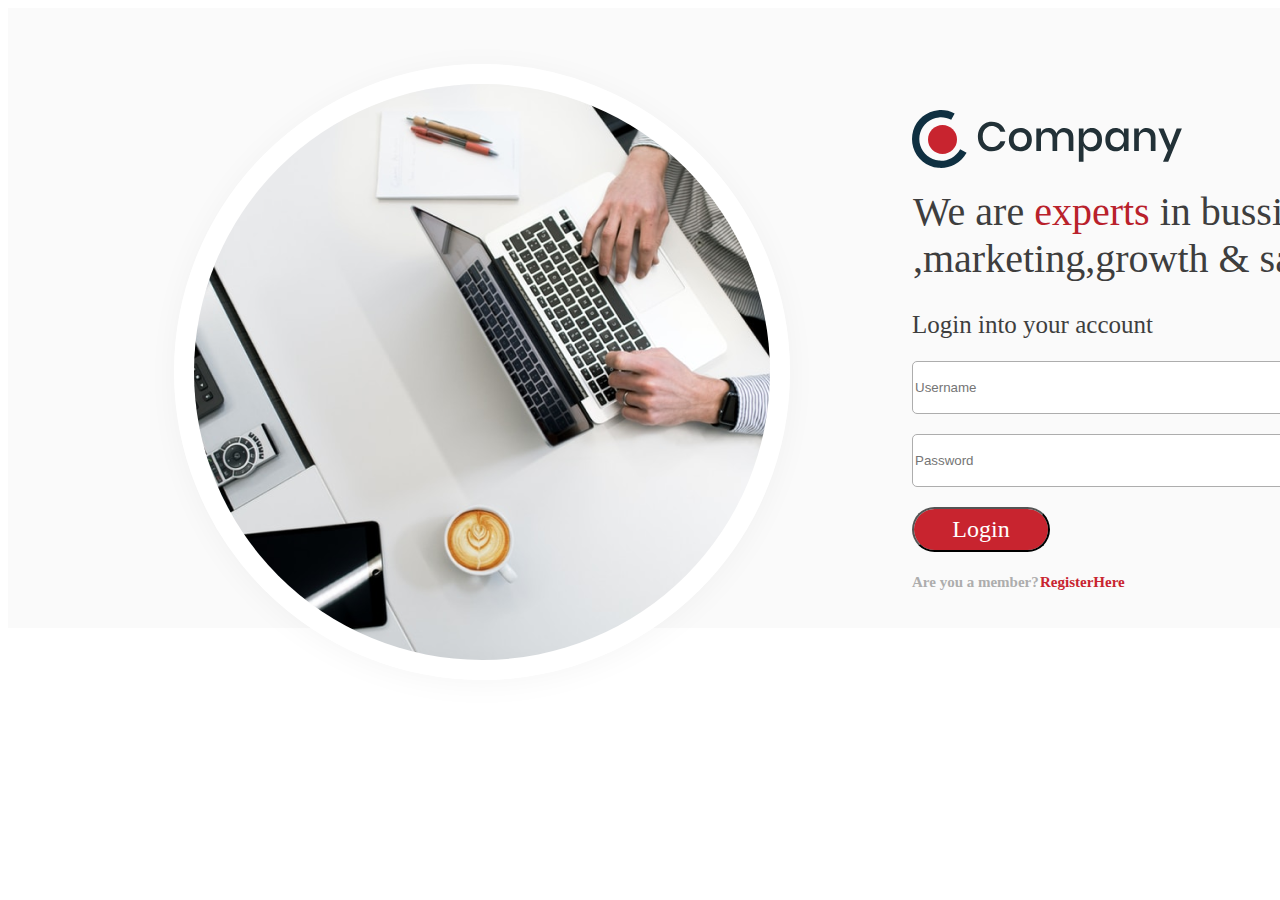
==== index.html @ 5bdb2050 "commited" ====
<!DOCTYPE html>
<html lang="en">
<head>
    <meta charset="UTF-8">
    <meta name="viewport" content="width=device-width, initial-scale=1.0">
    <title>Document</title>
    <link rel="stylesheet" href="styles.css">
</head>
<body>
    <div class="bg">
        <div class="image"> <img class="img1" src="images/hero-image.png"></div>
        <div class="name"><img src="images/logo.svg"></div>
        <div class="title">We are <span style="color:  #b9212b;">experts</span> in bussiness ,marketing,growth & sales.</div>
        <div class="l1">Login into your account</div>
            <form>
                <input class="user" type="text" name="username" placeholder="Username" >
                <input class="user"type="text" name="password" placeholder="Password">
                <button class="login"type="submit" name="submit">Login</button>
            </form>
        <div class="member">Are you a member?</div>
        <div class="register">RegisterHere</div>
    </div>
</body>
</html>
---- styles.css ----
.body
{
    align-content: center;
}
.bg
{
    align-content: center;
    margin-top: 0px;
    width: 1560px;
    height: 620px;
    background: #FAFAFA 0% 0% no-repeat padding-box;
}
.name
{
    margin-top: -570px;
    margin-bottom: 520px;
    margin-left: 904px;
    width: 272px;
    height: 58px;
}
.title
{
    margin-top:-500px;
    margin-left: 905px;
    width: 500px;
    height: 100px;
    text-align: left;
    font: normal normal 300 40px/47px roboto;
    color: #3E3E3E;
}
.l1
{
    margin-top: 20px;
    margin-left: 904px;
    width: 260px;
    height: 33px;
    text-align: left;
    font: normal normal normal 25px/33px Roboto;
    color: #3E3E3E;
}
.user
{
    margin-top: 20px;
    margin-left:904px;
    width: 429px;
    height: 49px;
    background: #FFFFFF 0% 0% no-repeat padding-box;
    border: 1px solid #ADADAD;
    border-radius: 5px;
}
.login
{
    margin-top: 20px;
    margin-left:904px;
    width: 138px;
    height: 45px;
    background: #C8242F 0% 0% no-repeat padding-box;
    border-radius: 23px;
    font-style: normal;
    font-size:24px;
    font-family:Roboto ;
    color: #FFFFFF;
}
.member
{
    margin-top: 20px;
    margin-left:904px;
    width: 160px;
    height: 20px;
    text-align: left;
    font: bold normal normal 15px/20px Roboto;
    letter-spacing: 0px;
    color: #ADADAD;
    opacity: 1;
}
.register
{
    margin-top: -20px;
    margin-left:1032px; 
    width: 88px;
    height: 20px;
    /* UI Properties */
    text-align: left;
    font: bold normal normal 15px/20px Roboto;
    letter-spacing: 0px;
    color: #C8242F;
    opacity: 1;
}
.image
{
    margin-top: 20px;
    margin-left: 166px;
    width: 576px;
    height: 576px;
    background: transparent url('img/Ellipse 2.png') 0% 0% no-repeat padding-box;
    box-shadow: 0px 4px 31px #0000000A;
    border: 20px solid #FFFFFF;
    opacity: 1;
    border-radius: 50%;
}
.img1{
    border-radius: 50%;
}
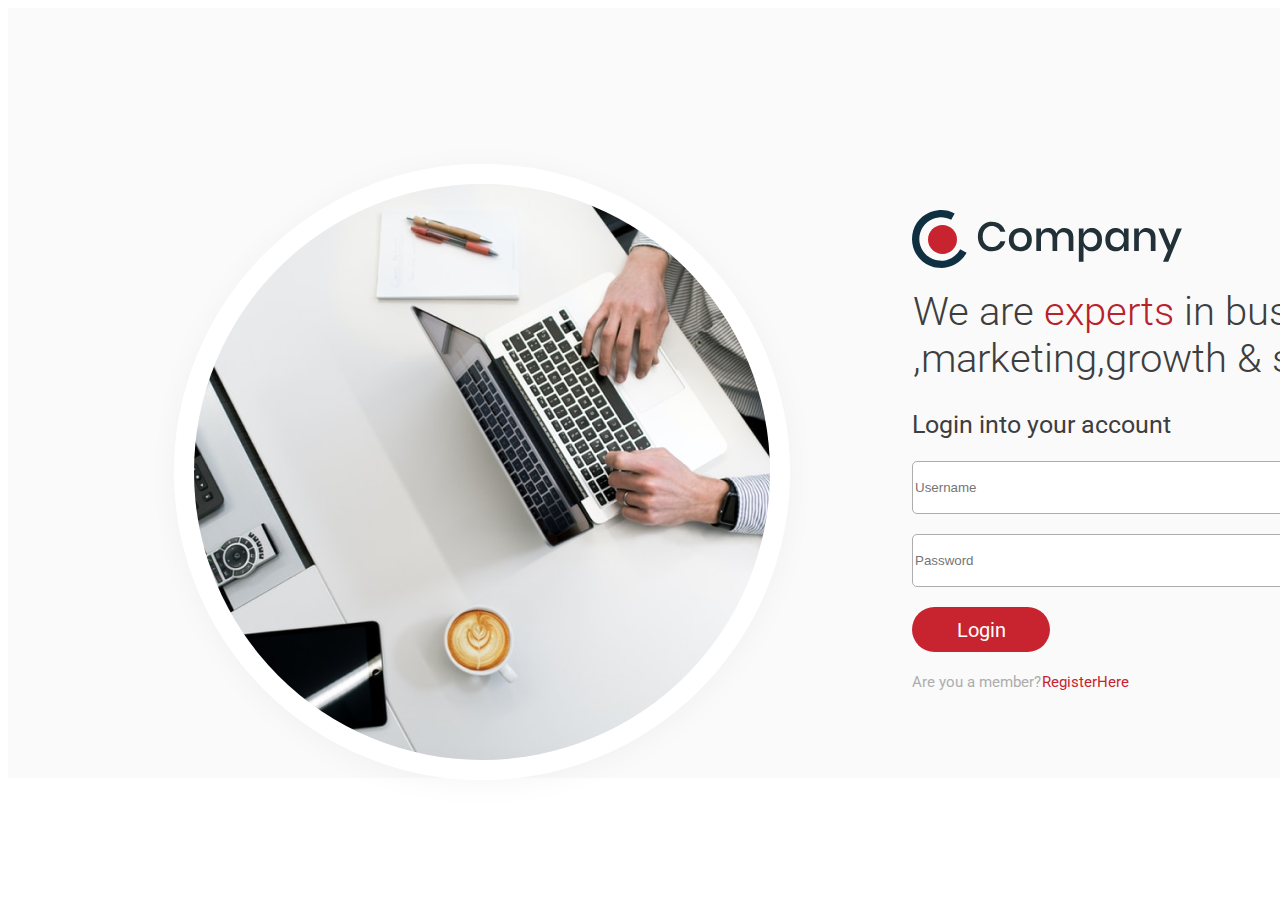
==== commit b5124eac: "Add files via upload" ====
--- a/index.html
+++ b/index.html
@@ -1,24 +1,26 @@
-<!DOCTYPE html>
-<html lang="en">
-<head>
-    <meta charset="UTF-8">
-    <meta name="viewport" content="width=device-width, initial-scale=1.0">
-    <title>Document</title>
-    <link rel="stylesheet" href="styles.css">
-</head>
-<body>
-    <div class="bg">
-        <div class="image"> <img class="img1" src="images/hero-image.png"></div>
-        <div class="name"><img src="images/logo.svg"></div>
-        <div class="title">We are <span style="color:  #b9212b;">experts</span> in bussiness ,marketing,growth & sales.</div>
-        <div class="l1">Login into your account</div>
-            <form>
-                <input class="user" type="text" name="username" placeholder="Username" >
-                <input class="user"type="text" name="password" placeholder="Password">
-                <button class="login"type="submit" name="submit">Login</button>
-            </form>
-        <div class="member">Are you a member?</div>
-        <div class="register">RegisterHere</div>
-    </div>
-</body>
-</html>+<!DOCTYPE html>
+<html lang="en">
+<head>
+    <meta charset="UTF-8">
+    <meta name="viewport" content="width=device-width, initial-scale=1.0">
+    <title>Document</title>
+    <link rel="stylesheet" href="styles.css">
+    <link rel="stylesheet" href="https://fonts.googleapis.com/css2?family=Roboto:wght@400&display=swap">
+    <link rel="stylesheet" href="https://fonts.googleapis.com/css2?family=Roboto:wght@900&display=swap">
+
+</head>
+<body>
+    <div class="bg">
+        <div class="image"> <img class="img1" src="images/hero-image.png"></div>
+        <div class="name"><img src="images/logo.svg"></div>
+        <div class="title">We are <span style="color:  #b9212b;">experts</span> in bussiness ,marketing,growth & sales.</div>
+        <div class="l1">Login into your account</div>
+            <form>
+                <input class="user" type="text" name="username" placeholder="Username" >
+                <input class="user"type="text" name="password" placeholder="Password">
+                <button class="login"type="submit" name="submit">Login</button>
+            </form>
+        <div class="member">Are you a member?</div>
+        <div class="register">RegisterHere</div>
+    </div>
+</body>
--- a/styles.css
+++ b/styles.css
@@ -1,103 +1,105 @@
-.body
-{
-    align-content: center;
-}
-.bg
-{
-    align-content: center;
-    margin-top: 0px;
-    width: 1560px;
-    height: 620px;
-    background: #FAFAFA 0% 0% no-repeat padding-box;
-}
-.name
-{
-    margin-top: -570px;
-    margin-bottom: 520px;
-    margin-left: 904px;
-    width: 272px;
-    height: 58px;
-}
-.title
-{
-    margin-top:-500px;
-    margin-left: 905px;
-    width: 500px;
-    height: 100px;
-    text-align: left;
-    font: normal normal 300 40px/47px roboto;
-    color: #3E3E3E;
-}
-.l1
-{
-    margin-top: 20px;
-    margin-left: 904px;
-    width: 260px;
-    height: 33px;
-    text-align: left;
-    font: normal normal normal 25px/33px Roboto;
-    color: #3E3E3E;
-}
-.user
-{
-    margin-top: 20px;
-    margin-left:904px;
-    width: 429px;
-    height: 49px;
-    background: #FFFFFF 0% 0% no-repeat padding-box;
-    border: 1px solid #ADADAD;
-    border-radius: 5px;
-}
-.login
-{
-    margin-top: 20px;
-    margin-left:904px;
-    width: 138px;
-    height: 45px;
-    background: #C8242F 0% 0% no-repeat padding-box;
-    border-radius: 23px;
-    font-style: normal;
-    font-size:24px;
-    font-family:Roboto ;
-    color: #FFFFFF;
-}
-.member
-{
-    margin-top: 20px;
-    margin-left:904px;
-    width: 160px;
-    height: 20px;
-    text-align: left;
-    font: bold normal normal 15px/20px Roboto;
-    letter-spacing: 0px;
-    color: #ADADAD;
-    opacity: 1;
-}
-.register
-{
-    margin-top: -20px;
-    margin-left:1032px; 
-    width: 88px;
-    height: 20px;
-    /* UI Properties */
-    text-align: left;
-    font: bold normal normal 15px/20px Roboto;
-    letter-spacing: 0px;
-    color: #C8242F;
-    opacity: 1;
-}
-.image
-{
-    margin-top: 20px;
-    margin-left: 166px;
-    width: 576px;
-    height: 576px;
-    background: transparent url('img/Ellipse 2.png') 0% 0% no-repeat padding-box;
-    box-shadow: 0px 4px 31px #0000000A;
-    border: 20px solid #FFFFFF;
-    opacity: 1;
-    border-radius: 50%;
-}
-.img1{
-    border-radius: 50%;
-}
+.body
+{
+    align-content: center;
+}
+.bg
+{
+    align-content: center;
+    margin-top: 0px;
+    padding-top: 50px;
+    width: 1560px;
+    height: 720px;
+    background: #FAFAFA 0% 0% no-repeat padding-box;
+}
+.name
+{
+    margin-top: -570px;
+    margin-bottom: 520px;
+    margin-left: 904px;
+    width: 272px;
+    height: 58px;
+}
+.title
+{
+    margin-top:-500px;
+    margin-left: 905px;
+    width: 500px;
+    height: 100px;
+    text-align: left;
+    font: normal normal 300 40px/47px roboto;
+    color: #3E3E3E;
+}
+.l1
+{
+    margin-top: 20px;
+    margin-left: 904px;
+    width: 500px;
+    height: 33px;
+    text-align: left;
+    font: normal normal normal 25px/33px Roboto;
+    color: #3E3E3E;
+}
+.user
+{
+    margin-top: 20px;
+    margin-left:904px;
+    width: 429px;
+    height: 49px;
+    background: #FFFFFF 0% 0% no-repeat padding-box;
+    border: 1px solid #ADADAD;
+    border-radius: 5px;
+}
+.login
+{
+    margin-top: 20px;
+    margin-left:904px;
+    width: 138px;
+    height: 45px;
+    background: #C8242F 0% 0% no-repeat padding-box;
+    border: none;
+    border-radius: 23px;
+    font-style: normal;
+    font-size:20px;
+    font-family:Roboto ;
+    color: #FFFFFF;
+}
+.member
+{
+    margin-top: 20px;
+    margin-left:904px;
+    width: 160px;
+    height: 20px;
+    text-align: left;
+    font: normal normal normal 15px/20px Roboto;
+    letter-spacing: 0px;
+    color: #ADADAD;
+    opacity: 1;
+}
+.register
+{
+    margin-top: -20px;
+    margin-left:1034px; 
+    width: 88px;
+    height: 20px;
+    /* UI Properties */
+    text-align: left;
+    font: normal normal normal 15px/20px Roboto;
+    letter-spacing: 0px;
+    color: #C8242F;
+    opacity: 1;
+}
+.image
+{
+    margin-top: 20px;
+    margin-left: 166px;
+    width: 576px;
+    height: 576px;
+    background: transparent url('img/Ellipse 2.png') 0% 0% no-repeat padding-box;
+    box-shadow: 0px 4px 31px #0000000A;
+    border: 20px solid #FFFFFF;
+    opacity: 1;
+    border-radius: 50%;
+}
+.img1{
+    border-radius: 50%;
+}
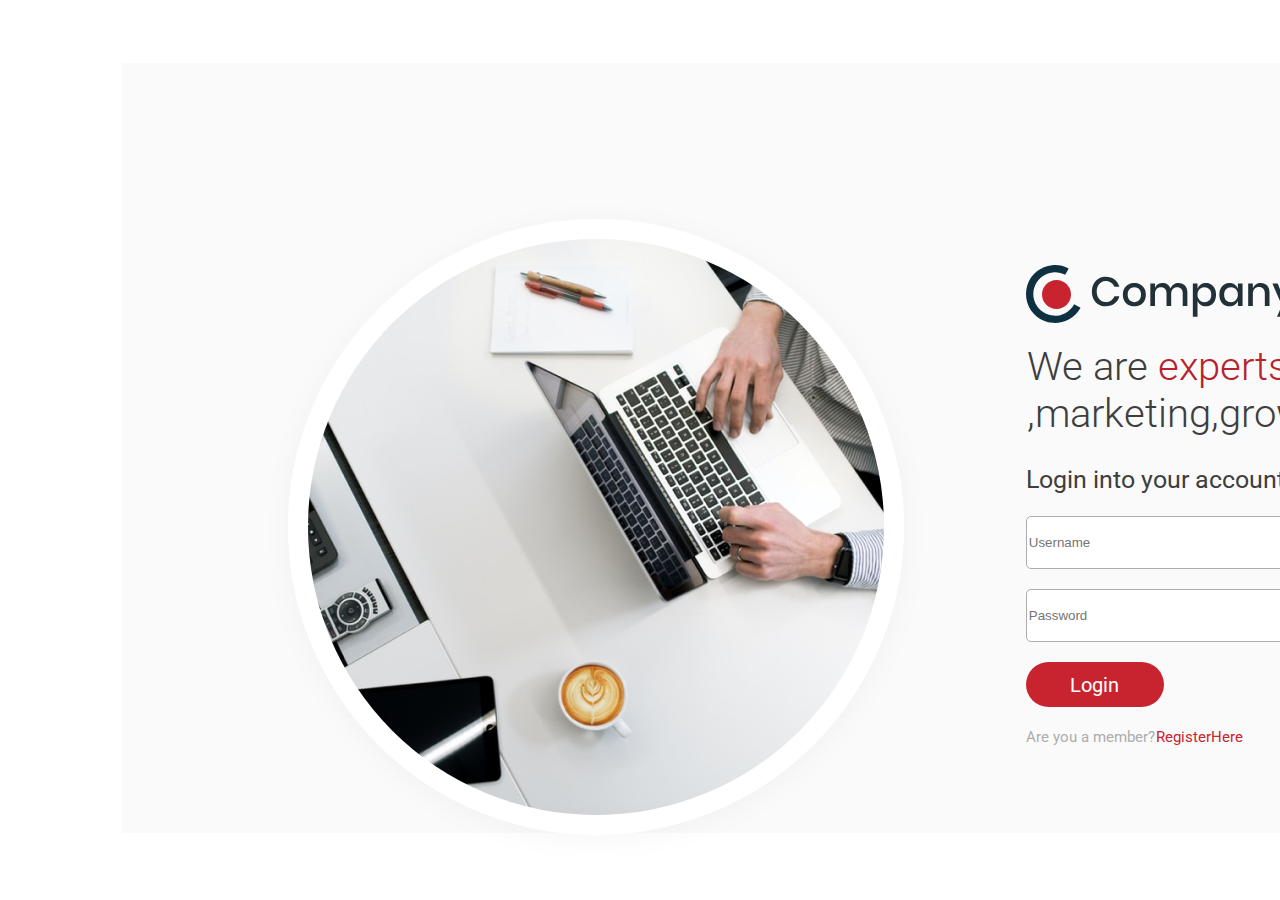
==== commit 9d1e4271: "message" ====
--- a/index.html
+++ b/index.html
@@ -1,26 +1,26 @@
-<!DOCTYPE html>
-<html lang="en">
-<head>
-    <meta charset="UTF-8">
-    <meta name="viewport" content="width=device-width, initial-scale=1.0">
-    <title>Document</title>
-    <link rel="stylesheet" href="styles.css">
-    <link rel="stylesheet" href="https://fonts.googleapis.com/css2?family=Roboto:wght@400&display=swap">
-    <link rel="stylesheet" href="https://fonts.googleapis.com/css2?family=Roboto:wght@900&display=swap">
-
-</head>
-<body>
-    <div class="bg">
-        <div class="image"> <img class="img1" src="images/hero-image.png"></div>
-        <div class="name"><img src="images/logo.svg"></div>
-        <div class="title">We are <span style="color:  #b9212b;">experts</span> in bussiness ,marketing,growth & sales.</div>
-        <div class="l1">Login into your account</div>
-            <form>
-                <input class="user" type="text" name="username" placeholder="Username" >
-                <input class="user"type="text" name="password" placeholder="Password">
-                <button class="login"type="submit" name="submit">Login</button>
-            </form>
-        <div class="member">Are you a member?</div>
-        <div class="register">RegisterHere</div>
-    </div>
-</body>
+<!DOCTYPE html>
+<html lang="en">
+<head>
+    <meta charset="UTF-8">
+    <meta name="viewport" content="width=device-width, initial-scale=1.0">
+    <title>Document</title>
+    <link rel="stylesheet" href="css/styles.css">
+    <link rel="stylesheet" href="https://fonts.googleapis.com/css2?family=Roboto:wght@400&display=swap">
+    <link rel="stylesheet" href="https://fonts.googleapis.com/css2?family=Roboto:wght@900&display=swap">
+
+</head>
+<body>
+    <div class="bg">
+        <div class="image"> <img class="img1" src="images/hero-image.png"></div>
+        <div class="name"><img src="images/logo.svg"></div>
+        <div class="title">We are <span style="color:  #b9212b;">experts</span> in bussiness ,marketing,growth & sales.</div>
+        <div class="l1">Login into your account</div>
+            <form>
+                <input class="user" type="text" name="username" placeholder="Username" >
+                <input class="user"type="text" name="password" placeholder="Password">
+                <button class="login"type="submit" name="submit">Login</button>
+            </form>
+        <div class="member">Are you a member?</div>
+        <div class="register">RegisterHere</div>
+    </div>
+</body>
--- a/css/styles.css
+++ b/css/styles.css
@@ -0,0 +1,107 @@
+.body
+{
+    align-content: center;
+}
+.bg
+{
+    align-content: center;
+    margin-top:5%;
+    margin-left:9%;
+    padding-top: 50px;
+    width: 1560px;
+    height: 720px;
+    background: #FAFAFA 0% 0% no-repeat padding-box;
+}
+.name
+{
+    margin-top: -570px;
+    margin-bottom: 520px;
+    margin-left: 904px;
+    width: 272px;
+    height: 58px;
+}
+.title
+{
+    margin-top:-500px;
+    margin-left: 905px;
+    width: 500px;
+    height: 100px;
+    text-align: left;
+    font: normal normal 300 40px/47px roboto;
+    color: #3E3E3E;
+}
+.l1
+{
+    margin-top: 20px;
+    margin-left: 904px;
+    width: 500px;
+    height: 33px;
+    text-align: left;
+    font: normal normal normal 25px/33px Roboto;
+    color: #3E3E3E;
+}
+.user
+{
+    margin-top: 20px;
+    margin-left:904px;
+    width: 429px;
+    height: 49px;
+    background: #FFFFFF 0% 0% no-repeat padding-box;
+    border: 1px solid #ADADAD;
+    border-radius: 5px;
+}
+.login
+{
+    margin-top: 20px;
+    margin-left:904px;
+    width: 138px;
+    height: 45px;
+    background: #C8242F 0% 0% no-repeat padding-box;
+    border: none;
+    border-radius: 23px;
+    font-style: normal;
+    font-size:20px;
+    font-family:Roboto ;
+    color: #FFFFFF;
+}
+.member
+{
+    margin-top: 20px;
+    margin-left:904px;
+    width: 160px;
+    height: 20px;
+    text-align: left;
+    font: normal normal normal 15px/20px Roboto;
+    letter-spacing: 0px;
+    color: #ADADAD;
+    opacity: 1;
+}
+.register
+{
+    margin-top: -20px;
+    margin-left:1034px; 
+    width: 88px;
+    height: 20px;
+    /* UI Properties */
+    text-align: left;
+    font: normal normal normal 15px/20px Roboto;
+    letter-spacing: 0px;
+    color: #C8242F;
+    opacity: 1;
+}
+.image
+{
+    margin-top: 20px;
+    margin-left: 166px;
+    width: 576px;
+    height: 576px;
+    background: transparent url('img/Ellipse 2.png') 0% 0% no-repeat padding-box;
+    box-shadow: 0px 4px 31px #0000000A;
+    border: 20px solid #FFFFFF;
+    opacity: 1;
+    border-radius: 50%;
+}
+.img1{
+    border-radius: 50%;
+}
+
